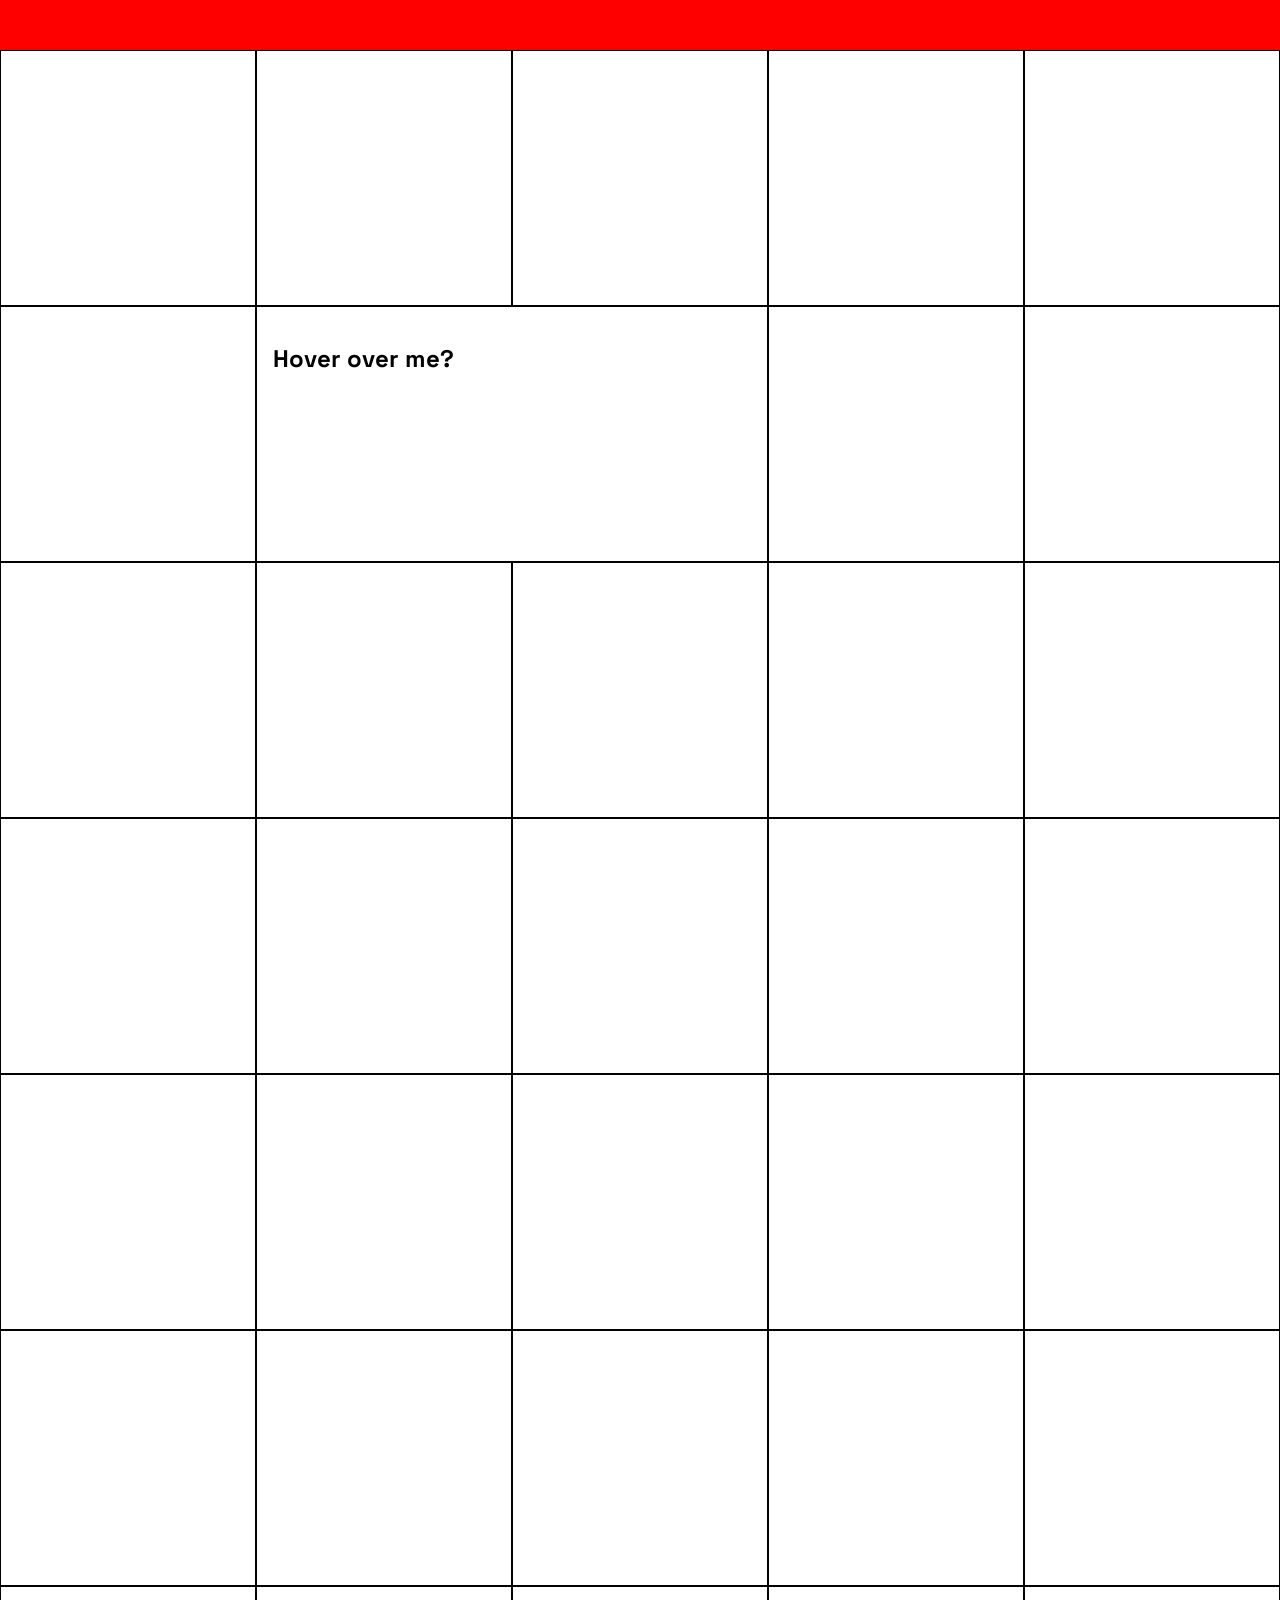
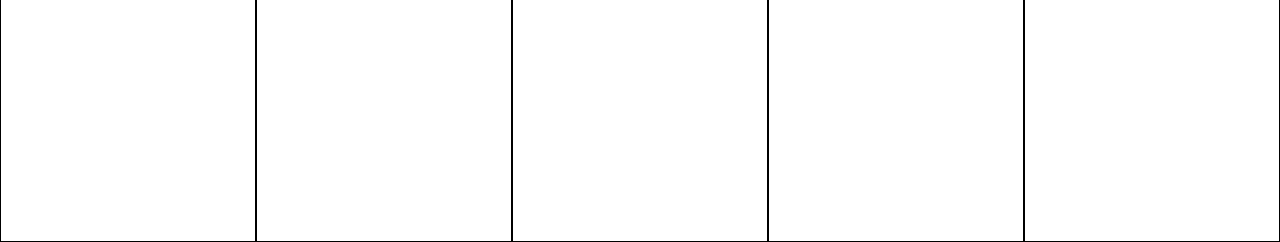
==== Class-05/index.html @ 13d29a90 "added clas 05." ====
<!DOCTYPE html>
<html>
<head>
	<title>Round 04 — Interactivity</title>
	<link rel="stylesheet" href="css/round4.css">
</head>
<body>
	<div class="menu"></div>


	<div class="container">
		<div class="square"></div>
		<div class="square"></div>
		<div class="square"></div>
		<div class="square"></div>
		<div class="square"></div>

		<div class="square"></div>
		<div class="square double">
			<h2>Hover over me?</h2>
		</div>		
		<div class="square"></div>
		<div class="square"></div>

		<div class="square another"></div>
		<div class="square"></div>
		<div class="square"></div>
		<div class="square"></div>
		<div class="square"></div>

		<div class="square"></div>
		<div class="square"></div>
		<div class="square"></div>
		<div class="square"></div>
		<div class="square"></div>				


		<div class="square"></div>
		<div class="square"></div>
		<div class="square"></div>
		<div class="square"></div>
		<div class="square"></div>


		<div class="square"></div>
		<div class="square"></div>
		<div class="square"></div>
		<div class="square"></div>
		<div class="square"></div>


		<div class="square"></div>
		<div class="square"></div>
		<div class="square"></div>
		<div class="square"></div>
		<div class="square"></div>		
	</div>

	<!--https://ajax.googleapis.com/ajax/libs/jquery/3.5.1/jquery.min.js"-->

</body>
</html>
---- Class-05/css/round4.css ----
@import url('https://fonts.googleapis.com/css2?family=Space+Grotesk&display=swap');

html, body {
	margin:0;
	font-family:"Space Grotesk";
}

.menu {
	background:rgba(255,0,0,1);	
	position:fixed;
	top:0;left:0;
	width:100%;
	height:50px;
	cursor:pointer;
	color:#FFF;
}

.menu.open {
	height:100vh;
} 


.menu:hover {
	background:rgba(255,0,0,0.5);	
}

.container {		
	margin-top:50px;
	display:grid;
	grid-template-columns: repeat(5, 1fr);
}

.square {
	/*background:red;*/
	height:20vw;
	border:1px solid #000;
	box-sizing:border-box;
	padding:1em;
}

.double {
	grid-column: span 2;
}

.shapeShift {
	border-radius:50%;
	background:indigo;

}
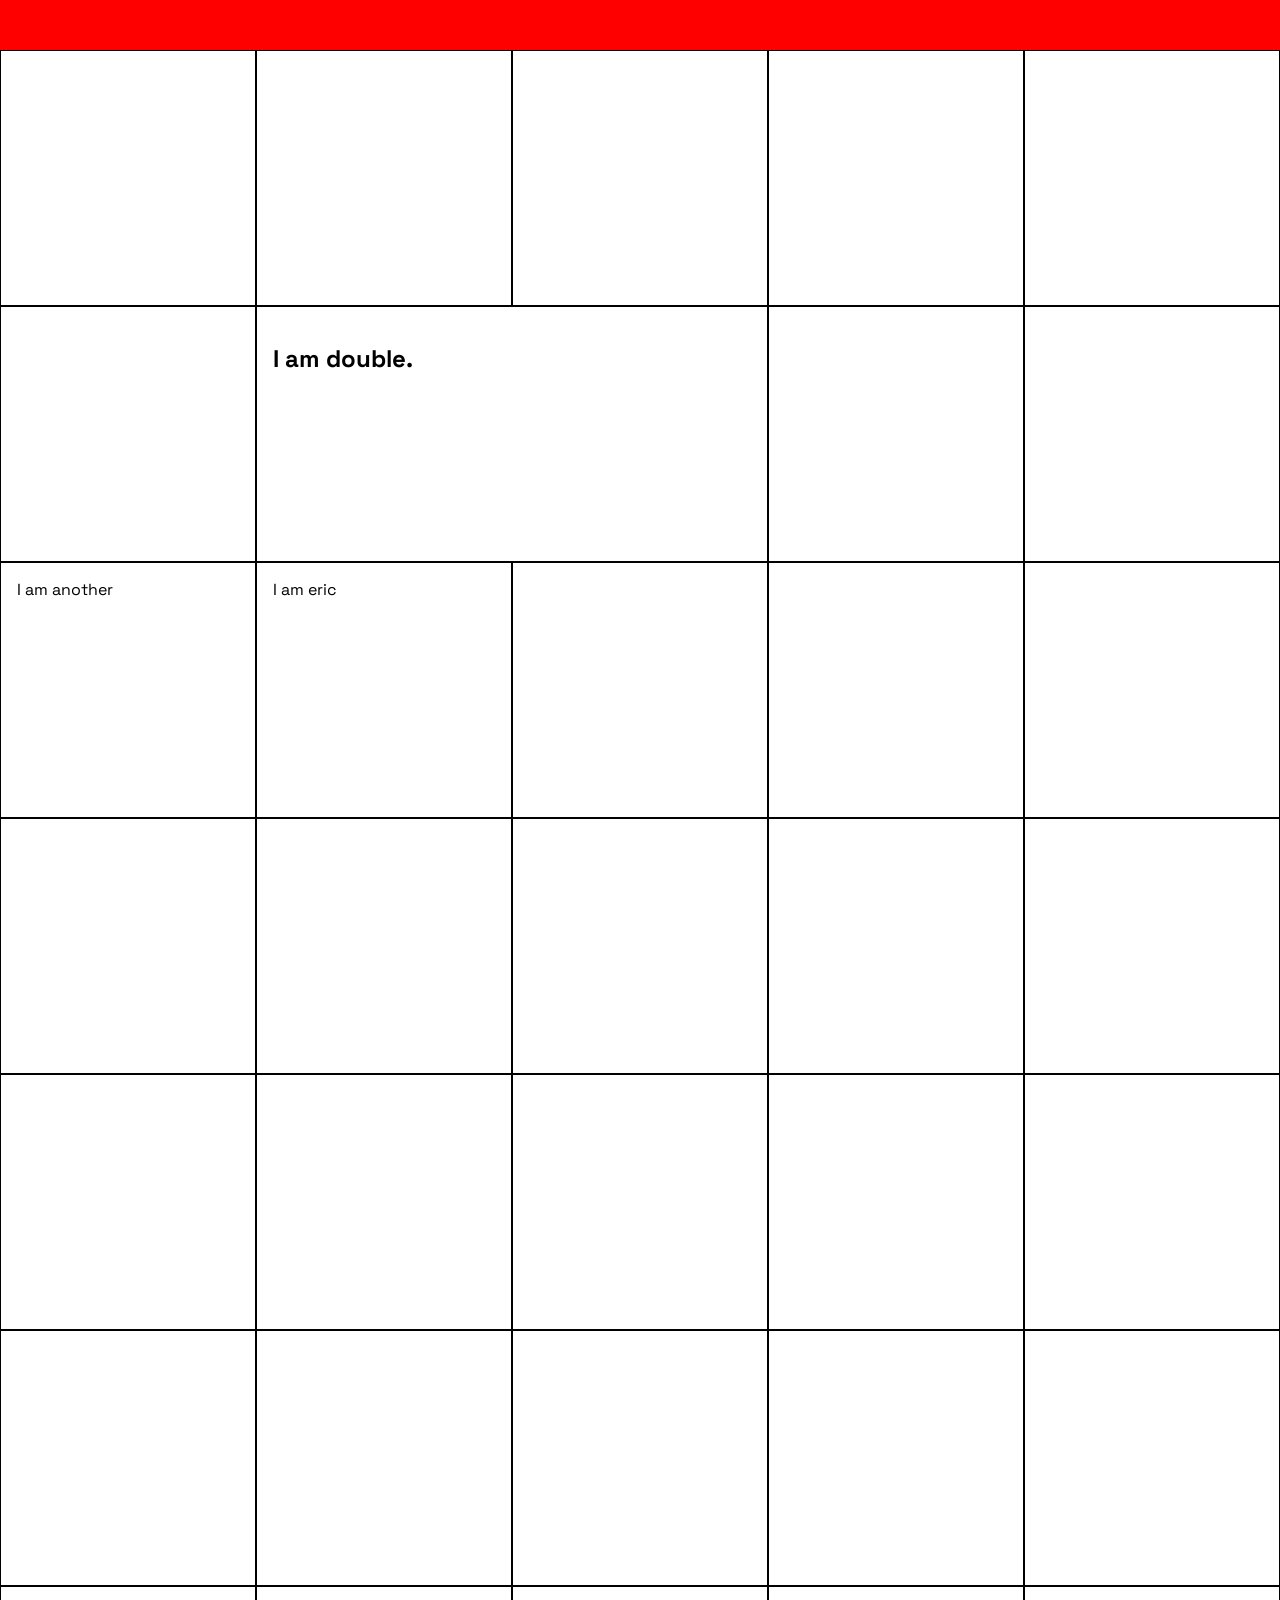
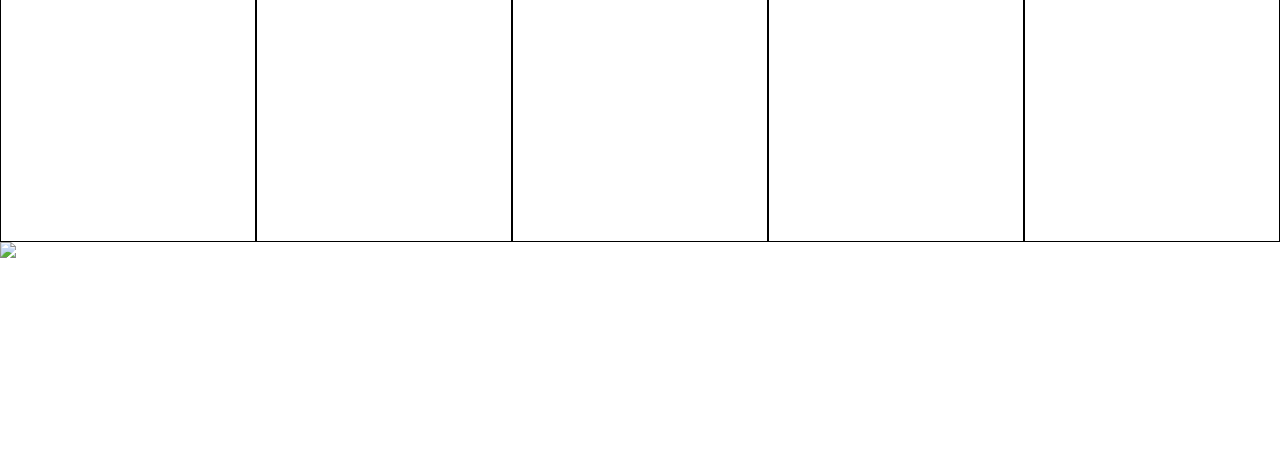
==== commit 888ae836: "various small web tasks." ====
--- a/Class-05/index.html
+++ b/Class-05/index.html
@@ -1,7 +1,7 @@
 <!DOCTYPE html>
 <html>
 <head>
-	<title>Round 04 — Interactivity</title>
+	<title>Round 05 — Interactivity</title>
 	<link rel="stylesheet" href="css/round4.css">
 </head>
 <body>
@@ -10,20 +10,20 @@
 
 	<div class="container">
 		<div class="square"></div>
-		<div class="square"></div>
+		<div class="square s2"></div>
 		<div class="square"></div>
 		<div class="square"></div>
 		<div class="square"></div>
 
 		<div class="square"></div>
 		<div class="square double">
-			<h2>Hover over me?</h2>
+			<h2>I am double.</h2>
 		</div>		
 		<div class="square"></div>
 		<div class="square"></div>
 
-		<div class="square another"></div>
-		<div class="square"></div>
+		<div class="square another">I am another</div>
+		<div class="square eric">I am eric</div>
 		<div class="square"></div>
 		<div class="square"></div>
 		<div class="square"></div>
@@ -56,11 +56,43 @@
 		<div class="square"></div>		
 	</div>
 
-	<!--https://ajax.googleapis.com/ajax/libs/jquery/3.5.1/jquery.min.js"-->
+	
+	<script src="https://ajax.googleapis.com/ajax/libs/jquery/3.5.1/jquery.min.js"></script>
 
+	<script src="https://cdnjs.cloudflare.com/ajax/libs/jquery-scrollTo/2.1.2/jquery.scrollTo.min.js"></script>
+
+	<script src="js/main.js"></script>
+
+	
+
+<a href="http://google.com">
+<img src="http://blueskiesturnblack.com/files/styles/thumbnail/public/showpics/TOPS-PressPhoto-1-Justin-Aranha.jpg?itok=_wFjr_5E">
+</a>
+
+
+<p class="big">
+<span class='w'>This</span>
+<span class='w'>is</span>
+<span class='w'>a</span>
+<span class='w'>paragraph</span>
+<span class='w'>of</span>
+<span class='w'>text</span>
+<span class='w'>here</span>
+<span class='w'>we</span>
+<span class='w'>go. </span>
+	</p>
+
+	
 </body>
 </html>
 
 
 
 
+
+
+
+
+
+
+
--- a/Class-05/css/round4.css
+++ b/Class-05/css/round4.css
@@ -13,6 +13,7 @@
 	height:50px;
 	cursor:pointer;
 	color:#FFF;
+	transition:0.5s;
 }
 
 .menu.open {
@@ -28,6 +29,19 @@
 	margin-top:50px;
 	display:grid;
 	grid-template-columns: repeat(5, 1fr);
+}
+
+.big {
+	font-size:60px;
+}
+
+.w {
+	opacity:0;
+	transition:opacity 0.5s;
+}
+
+.w:hover {
+	opacity:1;
 }
 
 .square {
